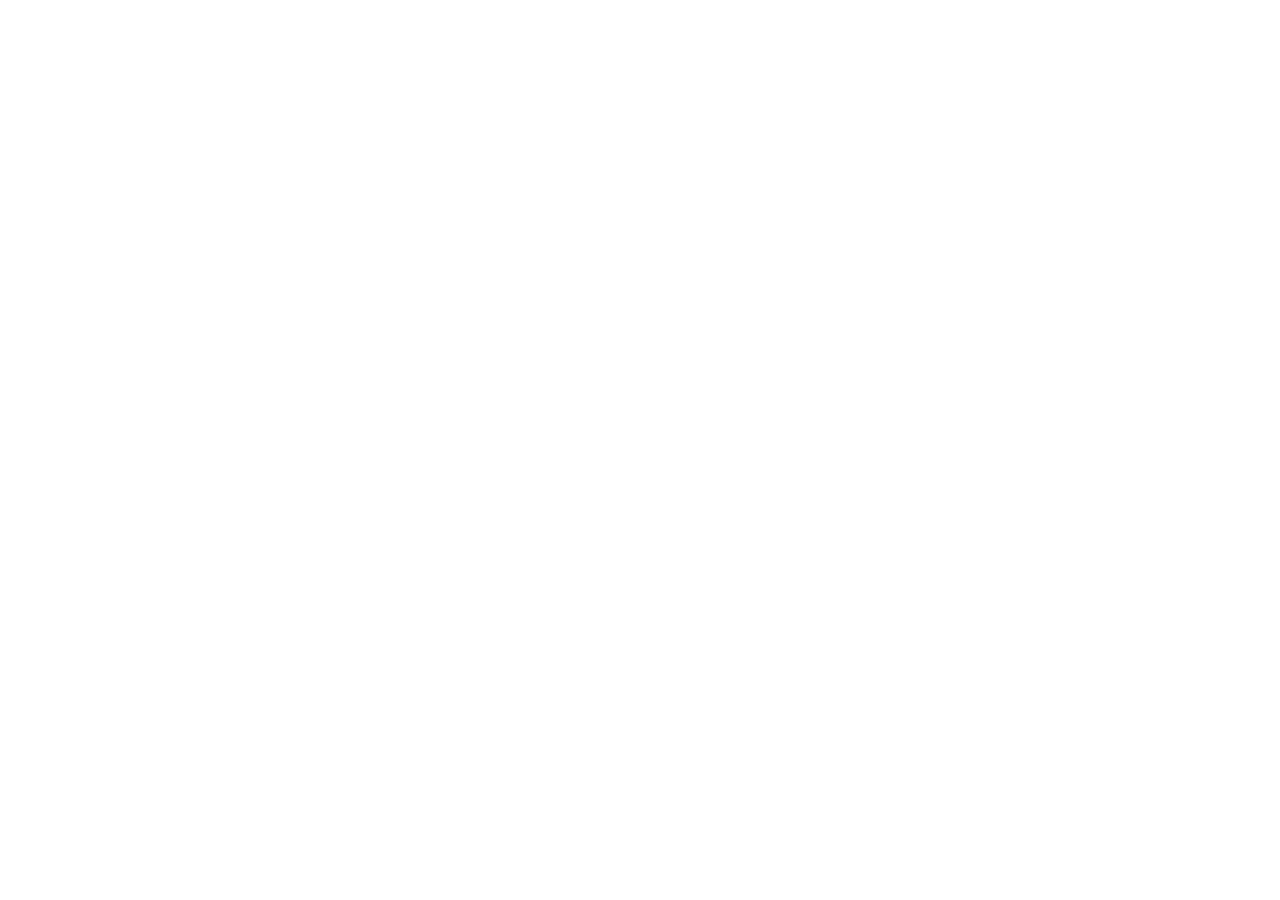
==== index.html @ 7ed6b999 "Isi awalan html" ====
<!DOCTYPE html>
<html>
    <head>
        <meta charset="UTF-8">
        <meta name="viewport" content="width=device-width, initial-scale=1.0">
        <title>Savior World</title>
        <link rel="stylesheet" href="style.css">
    </head>

    <body>
        
        <script src="script.js"></script>
    </body>
</html>
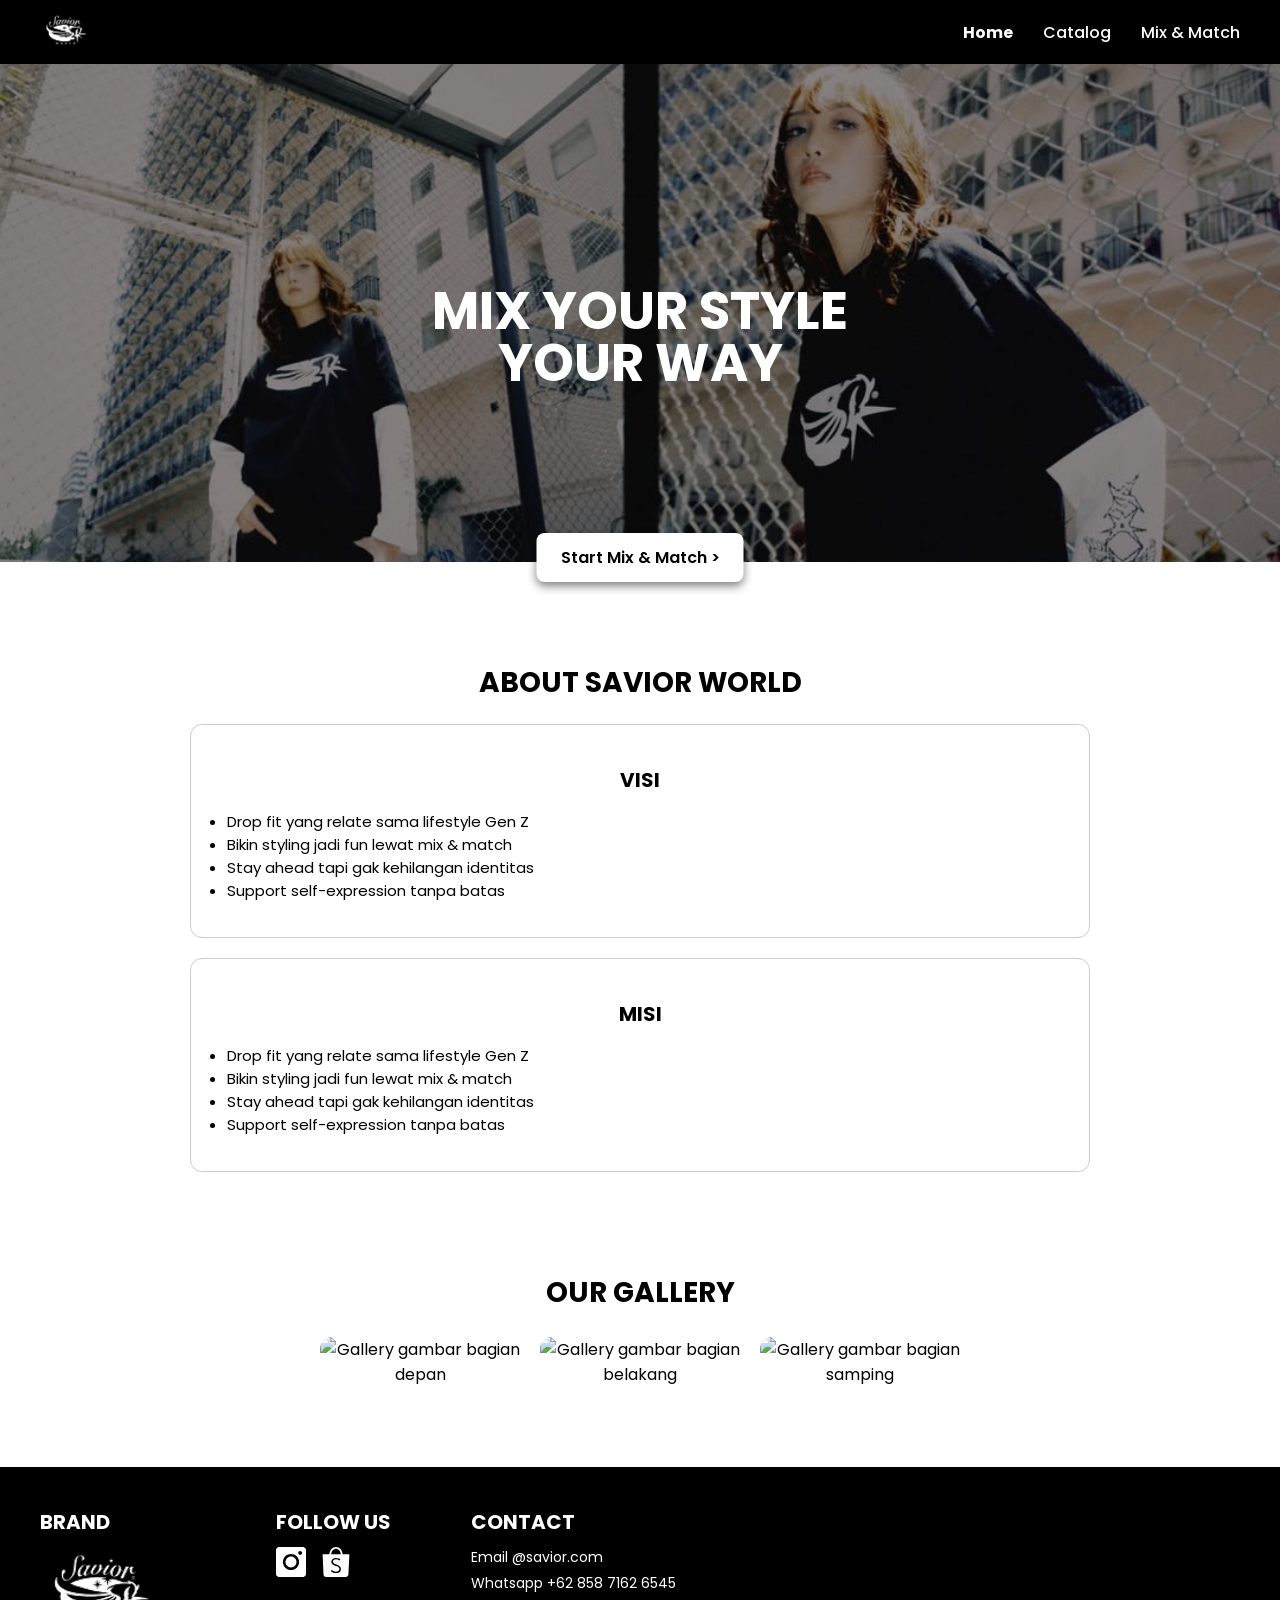
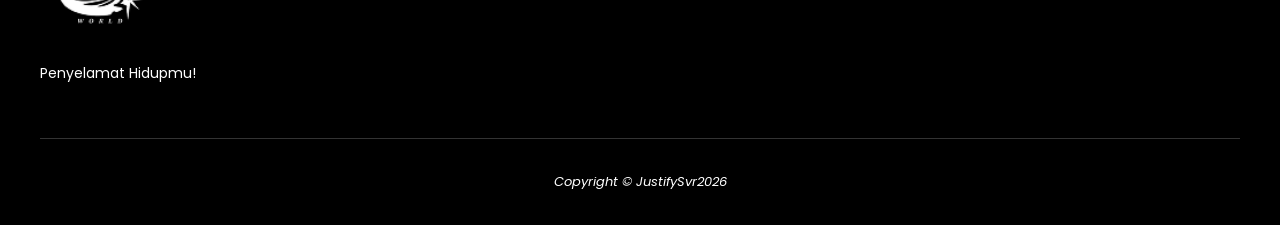
==== commit b92f9eaf: "ubah home.html jadi index.html" ====
--- a/index.html
+++ b/index.html
@@ -4,11 +4,135 @@
         <meta charset="UTF-8">
         <meta name="viewport" content="width=device-width, initial-scale=1.0">
         <title>Savior World</title>
-        <link rel="stylesheet" href="style.css">
+        <link rel="stylesheet" href="https://fonts.googleapis.com/css2?family=Poppins:wght@400;700&display=swap" />
+        <link rel="stylesheet" href="css/global.css">
+        <link rel="stylesheet" href="css/home.css">
     </head>
 
     <body>
-        
+        <header>
+            <nav class="navbar">
+                <div class="nav-container">
+                    <div class="logo">
+                        <img src="image/Logo-Putih-Savior-World.png" alt="Savior World Logo White">
+                    </div>
+
+                    <!-- MENU MOBILE -->
+                    <div class="hamburger" onclick="toggleMenu()">
+                        <img id="burger" src="image/icon/icon-burger.svg" alt="Open Menu">
+                    </div>
+
+                    <!-- MENU DESKTOP -->
+                    <div class="menu-desktop">
+                        <a href="index.html">Home</a>
+                        <a href="html/catalog.html">Catalog</a>
+                        <a href="html/mixmatch.html">Mix & Match</a>
+                    </div>
+                </div>
+            </nav>
+
+            <!-- OVERLAY MENU MOBILE -->
+            <div class="backdrop" id="backdrop" onclick="toggleMenu()"></div> <!-- Biar background gelap saat buka overlay -->
+            <div class="overlay" id="overlay">
+                <div class="close" onclick="toggleMenu()">
+                    <img src="image/icon/icon-close-putih.svg" alt="Close Menu">
+                </div>
+
+                <div class="menu-overlay">
+                    <a href="index.html">Home</a>
+                    <a href="html/catalog.html">Catalog</a>
+                    <a href="html/mixmatch.html">Mix & Match</a>
+                </div>
+            </div>
+        </header>
+
+        <!-- ISI HOME -->
+        <main>
+            <!-- HERO -->
+            <section class="hero">
+                <img src="image/Foto/Gambar-kolase-cewe.jpg" alt="Hero Image">
+
+                <div class="hero-text">
+                    <h1>MIX YOUR STYLE <br> YOUR WAY</h1>
+                </div>
+
+                <button class="hero-button">
+                    <a href="html/mixmatch.html">Start Mix & Match ></a>
+                </button>
+            </section>
+
+            <!-- ABOUT -->
+            <section class="about">
+                <h2>ABOUT SAVIOR WORLD</h2>
+
+                <div class="card">
+                    <h3>VISI</h3>
+                    <ul>
+                        <li>Drop fit yang relate sama lifestyle Gen Z</li>
+                        <li>Bikin styling jadi fun lewat mix & match</li>
+                        <li>Stay ahead tapi gak kehilangan identitas</li>
+                        <li>Support self-expression tanpa batas</li>
+                    </ul>
+                </div>
+
+                <div class="card">
+                    <h3>MISI</h3>
+                    <ul>
+                        <li>Drop fit yang relate sama lifestyle Gen Z</li>
+                        <li>Bikin styling jadi fun lewat mix & match</li>
+                        <li>Stay ahead tapi gak kehilangan identitas</li>
+                        <li>Support self-expression tanpa batas</li>
+                    </ul>
+                </div>
+            </section>  
+            
+            <!-- GALLERY -->
+            <section class="gallery">
+                <h2>OUR GALLERY</h2>
+                <p>Swipe here</p>
+                
+                <div class="gallery-container">
+                    <img src="image/foto/Gambar-cewe-depan-bajucoklat.jpg" alt="Gallery gambar bagian depan">
+                    <img src="image/foto/Gambar-cewe-belakang-bajucoklat.jpg" alt="Gallery gambar bagian belakang">
+                    <img src="image/foto/Gambar-cewe-samping-bajucoklat.jpg" alt="Gallery gambar bagian samping">
+                </div>
+            </section>
+        </main>
+
+        <!-- FOOTER -->
+        <footer>
+            <div class="footer-container">
+                <div class="footer-section brand-section">
+                    <h3 class="footer-title">BRAND</h3>
+                    <img src="image/Logo-Putih-Savior-World.png" alt="Savior World Logo Putih">
+                    <p>Penyelamat Hidupmu!</p>
+                </div>
+
+                <div class="footer-section social-section">
+                    <h3 class="footer-title">FOLLOW US</h3>
+
+                    <div class="social-icons">
+                        <a href="https://www.instagram.com/svr.wrld/">
+                            <img src="image/icon/icon_instagram.svg" alt="Instagram">
+                        </a>
+                        <a href="https://shopee.co.id/eldinosaurrawr?entryPoint=ShopBySearch&searchKeyword=savior%20world">
+                            <img src="image/icon/icon_shopee.svg" alt="Shopee">
+                        </a>
+                    </div>
+                </div>
+
+                <div class="footer-section contact-section">
+                    <h3 class="footer-title">CONTACT</h3>
+                    <p>Email @savior.com</p>
+                    <p>Whatsapp +62 858 7162 6545</p>
+                </div>
+            </div>
+            
+            <div class="footer-bottom">
+                <p>Copyright &copy; JustifySvr2026</p>
+            </div>
+        </footer>
+
         <script src="script.js"></script>
     </body>
 </html>
--- a/css/global.css
+++ b/css/global.css
@@ -0,0 +1,244 @@
+/* TAMPILAN MOBILE (DEFAULT) */
+body{
+    margin: 0;
+    font-family: 'Poppins', sans-serif;
+}
+
+/* STYLE NAVBAR */
+.navbar{
+    position: fixed;
+    top: 0;
+    left: 0;
+    width: 100%;
+    background: black;
+    padding: 12px 0;
+    z-index: 1000;
+}
+
+.nav-container{
+    display: flex;
+    justify-content: space-between;
+    align-items: center;
+    max-width: 1200px;
+    margin: 0 auto;
+    padding: 0 24px;
+}
+
+/* LOGO NAVBAR */
+.logo{
+    display: flex;
+    align-items: center;
+}
+
+.logo img{
+    height: 40px;
+    display: block;
+}
+
+/* HAMBURGER NAVBAR */
+.hamburger img{
+    width: 24px;
+    cursor: pointer;
+    display: block;
+}
+
+/* MENU DESKTOP */
+.menu-desktop{
+    display: none; /* hidden di tampilan mobile */
+}
+
+.menu-desktop a{
+    color: white;
+    text-decoration: none;
+    margin-left: 30px;
+    font-weight: 500;
+}
+
+.menu-desktop a.active{
+    font-weight: 700;
+}
+
+/* BACKDROP OVERLAY */
+.backdrop{
+    position: fixed;
+    top: 0;
+    left: 0;
+    width: 100%;
+    height: 100%;
+    background: rgba(0, 0, 0, 0.25);
+    opacity: 0;
+    visibility: hidden;
+    z-index: 998;
+}
+
+.backdrop.active{
+    opacity: 1;
+    visibility: visible;
+}
+
+/* OVERLAY MENU MOBILE */
+.overlay{
+    position: fixed;
+    top: -50%;
+    width: 100%;
+    background: black;
+    z-index: 999;
+    padding: 20px 0;
+}
+
+.overlay.active{
+    top: 0;
+}
+
+.close{
+    text-align: right;
+    cursor: pointer;
+}
+
+.close img{
+    width: 24px;
+}
+
+/* MENU OVERLAY */
+.menu-overlay{
+    display: flex;
+    flex-direction: column;
+    align-items: center;
+    margin-top: 20px;
+    gap: 20px;
+}
+
+.menu-overlay a{
+    color: white;
+    text-decoration: none;
+    font-size: 18px;
+    font-weight: 500;
+}
+
+main{
+    margin-top: 80px;
+}
+
+/* STYLE FOOTER */
+footer{
+    background-color: black;
+    color: white;
+    padding: 20px 40px;
+}
+
+.footer-container{
+    margin: 0 auto;
+    display: flex;
+    flex-wrap: wrap;
+    flex-direction: row;
+    justify-content: space-between;
+    gap: 20px;
+}
+
+.footer-section{
+    flex: 0 1 auto;
+}
+
+.footer-title{
+    font-size: 14px;
+    font-weight: bold;
+    margin-bottom: 10px;
+}
+
+.brand-section img{
+    width: 120px;
+    margin-bottom: 10px;
+}
+
+.brand-section p{
+    font-size: 14px;
+    margin-top: 5px;
+}
+
+.social-section{
+    text-align: right;
+}
+
+.social-icons{
+    display: flex;
+    gap: 15px;
+    justify-content: flex-end;
+}
+
+.social-icons img{
+    width: 30px;
+    height: auto;
+}
+
+.contact-section{
+    flex: 1 1 100%;
+}
+
+.contact-section p{
+    font-size: 14px;
+    margin: 5px 0;
+}
+
+.footer-bottom{
+    margin-top: 20px;
+    text-align: center;
+    font-style: italic;
+    font-size: 13px;
+    border-top: 1px solid #333;
+    padding-top: 20px;
+    width: 100%;
+}
+
+/* TAMPILAN DESKTOP */
+@media (min-width: 768px) {
+    .menu-desktop{
+        display: flex;
+        align-items: center; 
+    }
+
+    .hamburger{
+        display: none;
+    }
+
+    .backdrop{
+        display: none;
+    }
+
+    .overlay{
+        display: none;
+    }
+
+    .footer-container{
+        flex-direction: row;
+        flex-wrap: nowrap;
+        justify-content: flex-start;
+        gap: 80px;
+        align-items: flex-start;
+    }
+
+    .footer-title {
+        font-size: 20px;
+    }
+
+    .footer-section{
+        flex: 0 1 auto;
+        text-align: left;
+    }
+
+    .social-section{
+        text-align: left;
+    }
+
+    .social-icons{
+        justify-content: flex-start;
+    }
+
+    .contact-section{
+        flex: 0 1 auto;
+    }
+
+    .footer-bottom{
+        text-align: center;
+        margin-top: 40px;
+    }
+}
--- a/css/home.css
+++ b/css/home.css
@@ -0,0 +1,186 @@
+/* Hero Section */
+.hero{
+    position: relative;
+    width: 100%;
+    margin-top: -80px;
+    padding-top: 62px;
+    z-index: 2;
+}
+
+.hero img{
+    display: block;
+    width: 100%;
+    height: auto;
+    object-fit: cover;
+}
+
+.hero::after{
+    content: "";
+    position: absolute;
+    inset: 0;
+    background: rgba(0, 0, 0, 0.4);
+}
+
+.hero-text{
+    position: absolute;
+    top: 60%;
+    left: 50%;
+    transform: translate(-50%, -50%);
+    text-align: center;
+    width: 90%;
+    z-index: 2;
+}
+
+.hero-text h1{
+    color: white;
+    font-size: 26px;
+    font-weight: 700;
+    line-height: 1;
+}
+
+.hero-button{
+    position: absolute;
+    bottom: -20px;
+    left: 50%;
+    transform: translateX(-50%);
+    padding: 10px 20px;
+    border-radius: 8px;
+    border: none;
+    background: white;
+    font-weight: 600;
+    box-shadow: 0 4px 10px rgba(0, 0, 0, 0.5);
+    z-index: 3;
+    cursor: pointer;
+}
+
+.hero-button a{
+    color: black;
+    text-decoration: none;
+    font-family: Poppins;
+}
+
+/* About Section */
+.about{
+    margin-top: 80px;
+    padding: 0px 20px;
+    text-align: center;
+}
+
+.about h2{
+    font-size: 18px;
+    margin-bottom: 20px;
+}
+
+/* Info Cards (Visi & Misi) */
+.card{
+    border: 1px solid #ccc;
+    border-radius: 12px;
+    padding: 14px 16px;
+    margin-bottom: 20px;
+    text-align: left;
+}
+
+.card h3{
+    margin-bottom: 10px;
+    text-align: center;
+}
+
+.card ul{
+    padding-left: 16px; 
+    font-size: 13px;
+}
+
+/* Gallery Section */
+.gallery{
+    margin: 40px 0;
+    padding: 0 20px; 
+    text-align: center;
+}
+
+.gallery h2{
+    font-size: 18px;
+}
+
+.gallery p{
+    font-size: 12px;
+    margin-bottom: 16px;
+}
+
+/* Container untuk Scroll */
+.gallery-container{
+    display: flex;
+    gap: 20px;
+    overflow-x: auto; 
+    justify-content: flex-start;
+}
+
+/* Menghilangkan scrollbar di Chrome, Safari, dan Edge */
+.gallery-container::-webkit-scrollbar {
+    display: none;
+}
+
+.gallery-container img{
+    width: 120px; 
+    border-radius: 12px;
+}
+
+@media (min-width: 768px) {
+    .hero{
+        margin: -80px auto 0;
+    }
+
+    .hero img{
+        height: 500px;
+        object-fit: cover;
+    }
+    .hero-text h1{
+        font-size: 52px;
+    }
+
+    .hero-button{
+        font-size: 16px;
+        padding: 12px 24px;
+    }
+
+    .about{
+        max-width: 900px;
+        margin: 100px auto;
+    }
+
+    .about h2{
+        font-size: 28px;
+    }
+
+    .card{
+        padding: 20px;
+    }
+
+    .card h3{
+        font-size: 20px;
+    }
+
+    .card ul{
+        font-size: 15px;
+    }
+
+    .gallery{
+        max-width: 1000px;
+        margin: 80px auto;
+    }
+
+    .gallery h2{
+        font-size: 28px;
+    }
+
+    .gallery p{
+        display: none;
+    }
+
+    .gallery-container{
+        justify-content: center;
+    }
+
+    .gallery-container img{
+        width: 200px;
+    }
+}
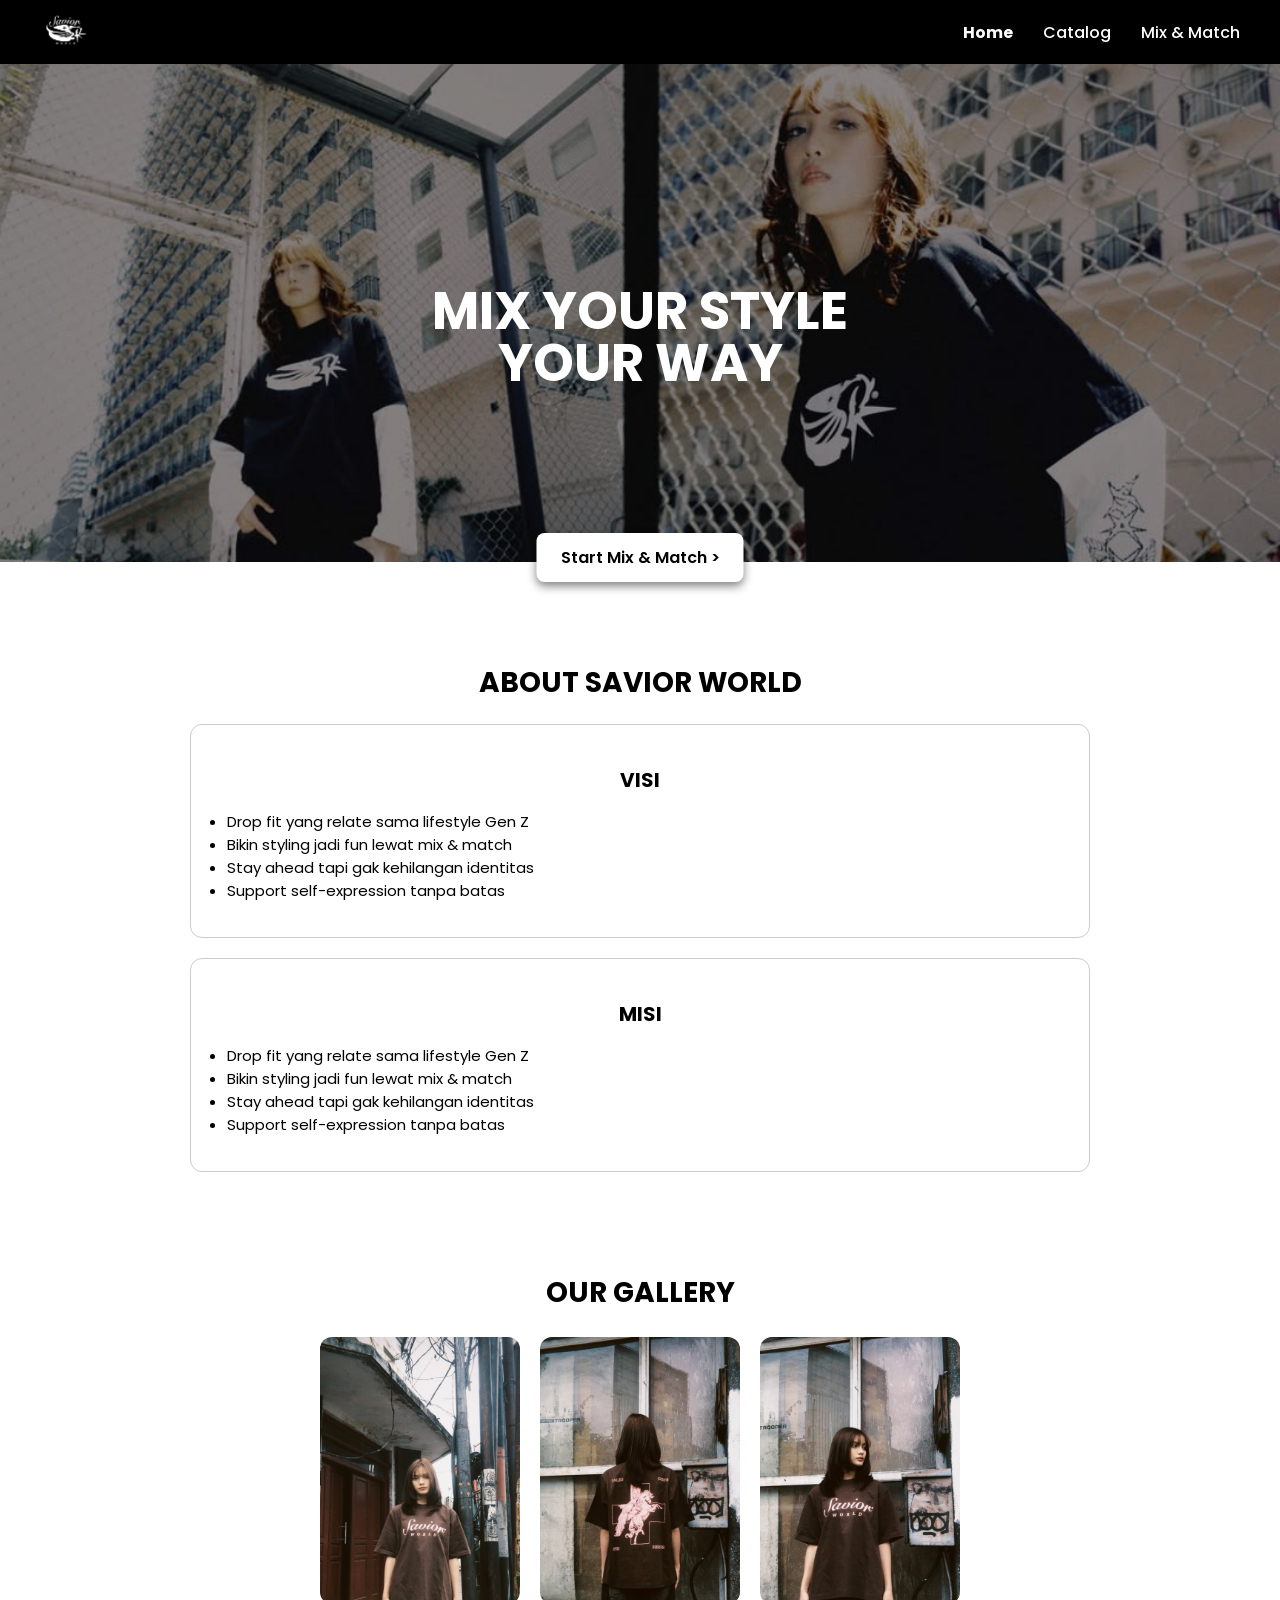
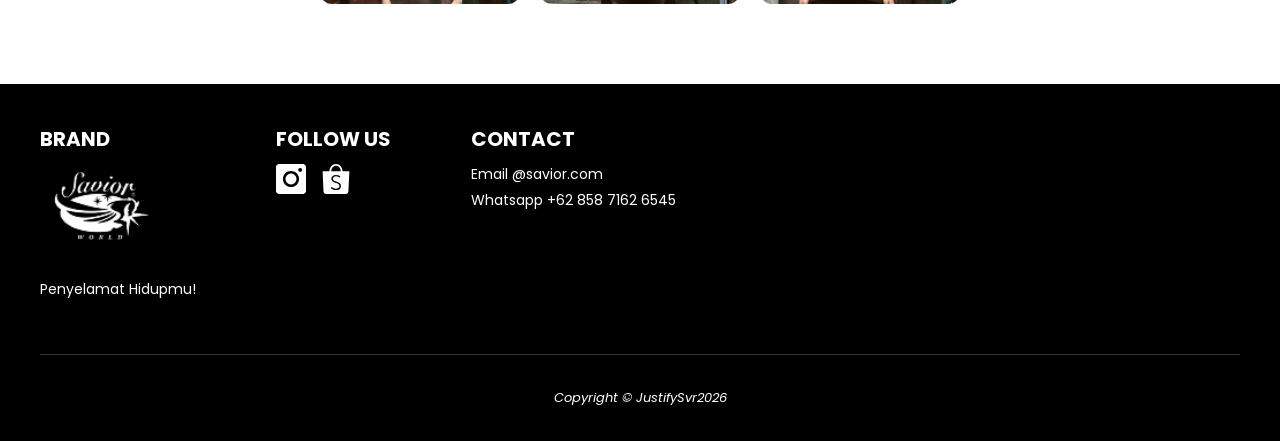
==== commit 6290e3a3: "very minor fix" ====
--- a/index.html
+++ b/index.html
@@ -92,9 +92,9 @@
                 <p>Swipe here</p>
                 
                 <div class="gallery-container">
-                    <img src="image/foto/Gambar-cewe-depan-bajucoklat.jpg" alt="Gallery gambar bagian depan">
-                    <img src="image/foto/Gambar-cewe-belakang-bajucoklat.jpg" alt="Gallery gambar bagian belakang">
-                    <img src="image/foto/Gambar-cewe-samping-bajucoklat.jpg" alt="Gallery gambar bagian samping">
+                    <img src="image/Foto/Gambar-cewe-depan-bajucoklat.jpg" alt="Gallery gambar bagian depan">
+                    <img src="image/Foto/Gambar-cewe-belakang-bajucoklat.jpg" alt="Gallery gambar bagian belakang">
+                    <img src="image/Foto/Gambar-cewe-samping-bajucoklat.jpg" alt="Gallery gambar bagian samping">
                 </div>
             </section>
         </main>
